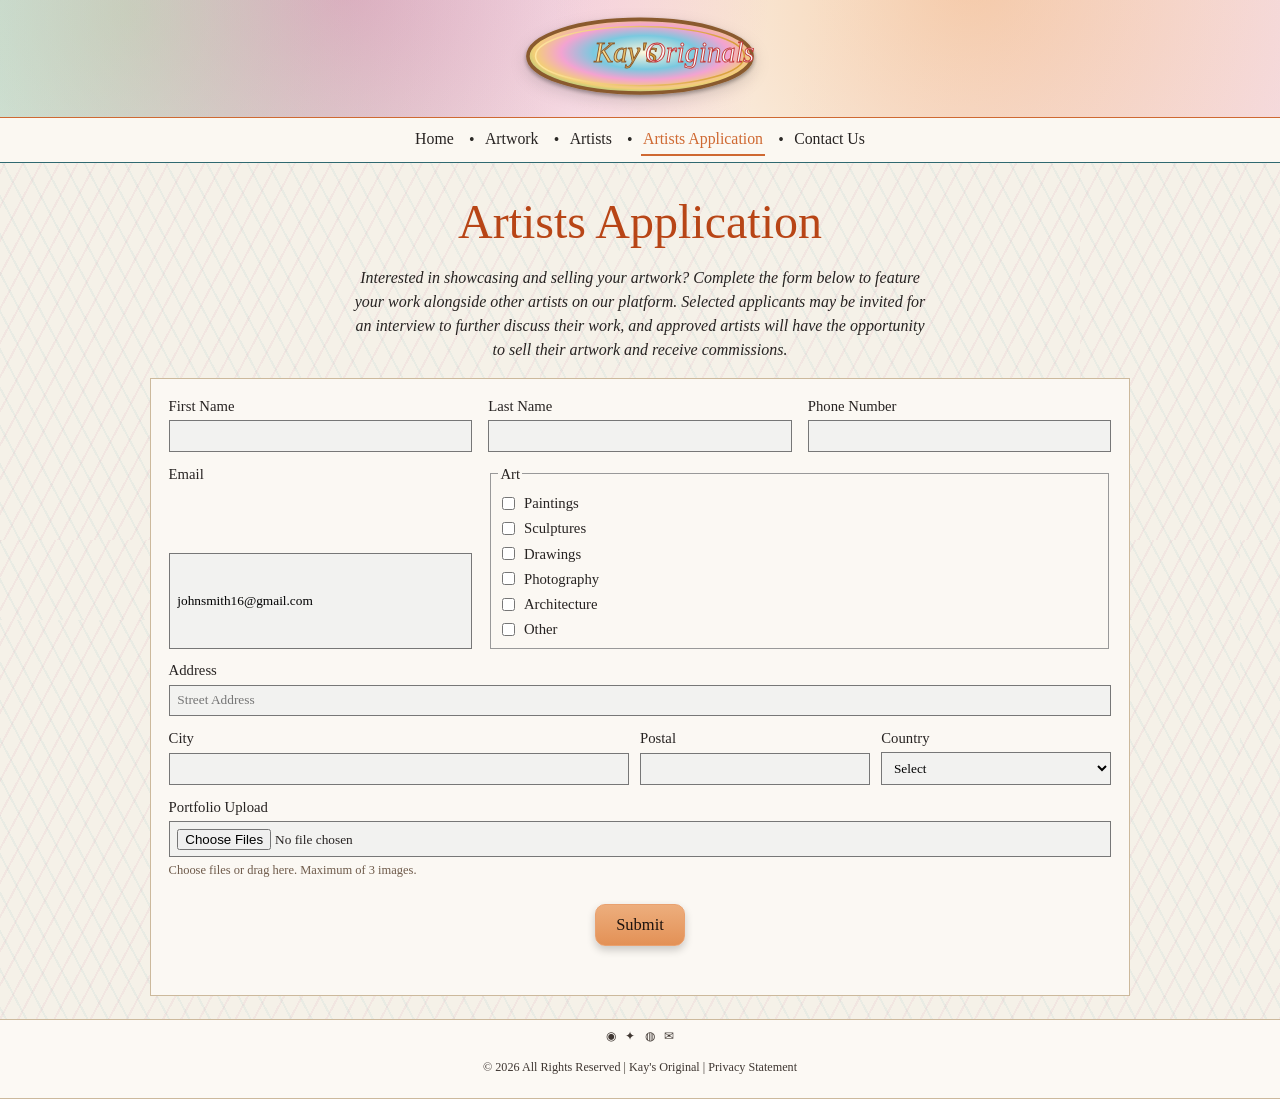
==== application.html @ 3a06a209 "Build modernized Kay's Originals multi-page gallery site" ====
<!doctype html>
<html lang="en">
<head>
  <meta charset="UTF-8" />
  <meta name="viewport" content="width=device-width, initial-scale=1.0" />
  <title>Kay's Originals | Artists Application</title>
  <meta name="description" content="Apply as an artist to Kay's Originals gallery." />
  <link rel="stylesheet" href="assets/css/styles.css" />
</head>
<body>
  <header class="site-header">
    <div class="ribbon-bg"></div>
    <a class="brand" href="index.html" aria-label="Kay's Originals home">
      <img src="assets/logo.svg" alt="Kay's Originals logo" />
    </a>
    <nav class="site-nav" aria-label="Main navigation">
      <ul>
        <li><a href="index.html" data-nav="home">Home</a></li>
        <li><a href="artwork.html" data-nav="artwork">Artwork</a></li>
        <li><a href="artists.html" data-nav="artists">Artists</a></li>
        <li><a href="application.html" data-nav="application">Artists Application</a></li>
        <li><a href="contact.html" data-nav="contact">Contact Us</a></li>
      </ul>
    </nav>
  </header>

  <main class="container">
    <section class="page-head">
      <h1>Artists Application</h1>
      <p>
        Interested in showcasing and selling your artwork? Complete the form below to feature your work alongside
        other artists on our platform. Selected applicants may be invited for an interview to further discuss their
        work, and approved artists will have the opportunity to sell their artwork and receive commissions.
      </p>
    </section>

    <form id="artistApplication" class="panel form-grid" novalidate>
      <label>
        First Name
        <input name="firstName" type="text" required />
      </label>
      <label>
        Last Name
        <input name="lastName" type="text" required />
      </label>
      <label>
        Phone Number
        <input name="phone" type="tel" required />
      </label>
      <label>
        Email
        <input name="email" type="email" value="johnsmith16@gmail.com" required />
      </label>

      <fieldset>
        <legend>Art</legend>
        <label><input type="checkbox" name="artType" value="Paintings" /> Paintings</label>
        <label><input type="checkbox" name="artType" value="Sculptures" /> Sculptures</label>
        <label><input type="checkbox" name="artType" value="Drawings" /> Drawings</label>
        <label><input type="checkbox" name="artType" value="Photography" /> Photography</label>
        <label><input type="checkbox" name="artType" value="Architecture" /> Architecture</label>
        <label><input type="checkbox" name="artType" value="Other" /> Other</label>
      </fieldset>

      <label class="wide">
        Address
        <input name="street" type="text" placeholder="Street Address" />
      </label>

      <div class="city-row wide">
        <label>
          City
          <input name="city" type="text" />
        </label>
        <label>
          Postal
          <input name="postal" type="text" />
        </label>
        <label>
          Country
          <select name="country">
            <option value="">Select</option>
            <option>United States</option>
            <option>Canada</option>
            <option>Mexico</option>
            <option>United Kingdom</option>
            <option>France</option>
            <option>Japan</option>
          </select>
        </label>
      </div>

      <label class="wide upload-field">
        Portfolio Upload
        <input name="portfolio" type="file" accept="image/*" multiple />
        <small>Choose files or drag here. Maximum of 3 images.</small>
      </label>

      <div class="wide center-row">
        <button class="button" type="submit">Submit</button>
      </div>
      <p id="formFeedback" class="wide form-feedback" role="status" aria-live="polite"></p>
    </form>
  </main>

  <footer class="site-footer">
    <div class="social" aria-label="Social links">
      <a href="#" aria-label="Instagram">◉</a>
      <a href="#" aria-label="X">✦</a>
      <a href="#" aria-label="Facebook">◍</a>
      <a href="#" aria-label="Email">✉</a>
    </div>
    <p>© <span id="year"></span> All Rights Reserved | Kay's Original | Privacy Statement</p>
  </footer>

  <script src="assets/js/data.js"></script>
  <script src="assets/js/main.js"></script>
</body>
</html>
---- assets/css/styles.css ----
:root {
  --bg: #f5f1e8;
  --paper: #fbf8f2;
  --ink: #272322;
  --accent: #cf6932;
  --accent-soft: #e9a16f;
  --teal: #2f6970;
  --border: #ccb99c;
  --card: #c49972;
  --shadow: 0 10px 24px rgba(31, 27, 22, 0.12);
}

* {
  box-sizing: border-box;
}

body {
  margin: 0;
  color: var(--ink);
  background:
    repeating-linear-gradient(118deg, rgba(198, 100, 140, 0.08) 0 2px, transparent 2px 16px),
    repeating-linear-gradient(62deg, rgba(89, 171, 176, 0.08) 0 2px, transparent 2px 18px),
    var(--bg);
  background-size: 540px 540px, 620px 620px, auto;
  font-family: Georgia, Cambria, "Times New Roman", Times, serif;
  line-height: 1.5;
}

a {
  color: inherit;
  text-decoration: none;
}

.site-header {
  position: relative;
  background: var(--paper);
  border-bottom: 1px solid var(--teal);
}

.ribbon-bg {
  height: 118px;
  border-bottom: 1px solid var(--accent);
  background:
    radial-gradient(circle at 10% 10%, rgba(155, 215, 126, 0.35), transparent 42%),
    radial-gradient(circle at 27% -12%, rgba(228, 63, 161, 0.43), transparent 45%),
    radial-gradient(circle at 76% -20%, rgba(238, 145, 64, 0.4), transparent 43%),
    linear-gradient(112deg, rgba(113, 189, 220, 0.25), rgba(251, 248, 242, 0) 45%),
    linear-gradient(282deg, rgba(230, 152, 209, 0.25), rgba(251, 248, 242, 0) 38%),
    var(--paper);
}

.brand {
  position: absolute;
  left: 50%;
  top: 56px;
  transform: translate(-50%, -50%);
  width: min(265px, 54vw);
}

.brand img {
  width: 100%;
  display: block;
  filter: drop-shadow(0 6px 8px rgba(0, 0, 0, 0.14));
}

.site-nav ul {
  margin: 0;
  padding: 0.35rem 0.75rem;
  list-style: none;
  display: flex;
  justify-content: center;
  gap: 0.3rem;
  flex-wrap: wrap;
  font-size: 0.99rem;
}

.site-nav li {
  display: inline-flex;
  align-items: center;
}

.site-nav li + li::before {
  content: "•";
  color: #2c2a27;
  margin: 0 0.55rem;
}

.site-nav a {
  padding: 0.22rem 0.1rem;
  border-bottom: 2px solid transparent;
  transition: color 0.2s ease, border-color 0.2s ease;
}

.site-nav a:hover,
.site-nav a.active {
  color: var(--accent);
  border-color: var(--accent);
}

.container {
  width: min(980px, 92vw);
  margin: 1.45rem auto;
}

.narrow {
  width: min(760px, 92vw);
}

.panel {
  background: color-mix(in srgb, var(--paper) 94%, white);
  border: 1px solid var(--border);
  border-radius: 2px;
  box-shadow: 0 6px 16px rgba(31, 27, 22, 0.08);
}

.home-layout {
  display: grid;
  grid-template-columns: 1.2fr 1fr;
  gap: 0;
  align-items: stretch;
  border: 1px solid var(--border);
  background: color-mix(in srgb, var(--paper) 96%, white);
}

.copy-panel {
  padding: 1.9rem 2rem;
  border: 0;
  border-right: 1px solid #aea39a;
  border-radius: 0;
  box-shadow: none;
}

.copy-panel h1,
.page-head h1 {
  margin: 0 0 0.5rem;
  color: #b84516;
  font-size: clamp(2.2rem, 4vw, 3rem);
  font-weight: 500;
}

.copy-panel p {
  max-width: 54ch;
  margin-block: 0.7rem;
  font-size: 1.03rem;
}

.featured-panel {
  padding: 1.9rem 1.4rem;
  display: grid;
  place-items: center;
  border: 0;
  border-radius: 0;
  box-shadow: none;
}

.feature-card {
  margin: 0;
  text-align: center;
}

.feature-card img {
  width: min(250px, 100%);
  aspect-ratio: 3 / 4;
  object-fit: cover;
  border: 4px solid #3b342f;
  box-shadow: var(--shadow);
}

.feature-card figcaption {
  margin-top: 1rem;
}

.feature-card h2 {
  margin: 0 0 0.65rem;
  color: #1d120c;
  font-weight: 500;
  font-size: 2rem;
}

.button,
.link-button {
  border: 1px solid var(--accent-soft);
  background: linear-gradient(180deg, #edae7d, #e39156);
  color: #1d130f;
  border-radius: 10px;
  padding: 0.62rem 1.25rem;
  font-family: inherit;
  font-size: 1.03rem;
  cursor: pointer;
  box-shadow: 0 4px 8px rgba(0, 0, 0, 0.2);
  transition: transform 0.15s ease, filter 0.15s ease;
}

.button:hover,
.link-button:hover {
  transform: translateY(-1px);
  filter: brightness(1.04);
}

.button.small {
  font-size: 0.95rem;
  padding: 0.45rem 0.9rem;
}

.page-head {
  text-align: center;
  margin-bottom: 1rem;
}

.page-head p {
  margin: 0 auto;
  font-style: italic;
  max-width: 72ch;
}

.toolbar {
  display: flex;
  align-items: center;
  justify-content: flex-start;
  gap: 0.7rem;
  margin-bottom: 1rem;
  max-width: 760px;
  margin-inline: auto;
}

.toolbar.split {
  justify-content: space-between;
  flex-wrap: wrap;
}

select,
input[type="text"],
input[type="tel"],
input[type="email"],
input[type="file"],
input[type="number"] {
  width: 100%;
  border: 1px solid #777;
  border-radius: 0;
  padding: 0.42rem 0.48rem;
  background: #f2f2f0;
  font-family: inherit;
}

select {
  width: auto;
  min-width: 126px;
}

.cards-grid {
  display: grid;
  grid-template-columns: repeat(3, minmax(130px, 1fr));
  gap: 1rem 1.55rem;
  max-width: 760px;
  margin: 0 auto;
}

.card {
  text-align: center;
}

.card-frame {
  width: min(128px, 100%);
  margin: 0 auto;
  background: var(--card);
  border: 1px solid #534439;
  border-radius: 4px;
  padding: 0.43rem;
}

.card-frame img {
  width: 100%;
  height: 165px;
  object-fit: cover;
  border: 1px solid #332922;
  display: block;
  background: #ddd;
}

.card h3 {
  margin: 0.45rem 0 0;
  font-size: 0.8rem;
  line-height: 1.35;
  font-weight: 700;
}

.center-row {
  margin-top: 0.85rem;
  text-align: center;
}

.link-button {
  background: transparent;
  border: none;
  box-shadow: none;
  border-bottom: 2px solid var(--accent);
  border-radius: 0;
  color: #a53d14;
  padding-inline: 0.2rem;
  position: relative;
}

.link-button::before,
.link-button::after {
  content: "";
  position: absolute;
  top: 50%;
  width: 56px;
  border-top: 1px solid var(--accent);
}

.link-button::before {
  right: calc(100% + 10px);
}

.link-button::after {
  left: calc(100% + 10px);
}

.form-grid {
  display: grid;
  grid-template-columns: repeat(3, minmax(150px, 1fr));
  gap: 0.68rem 1rem;
  padding: 1rem 1.1rem;
  box-shadow: none;
  border-radius: 0;
}

.form-grid label,
.form-grid fieldset {
  display: grid;
  gap: 0.2rem;
  font-size: 0.92rem;
}

.form-grid fieldset {
  grid-column: span 2;
  border: 1px solid #999;
  padding: 0.45rem;
}

.form-grid fieldset label {
  display: inline-flex;
  align-items: center;
  gap: 0.35rem;
  margin-right: 0.7rem;
}

.wide {
  grid-column: 1 / -1;
}

.city-row {
  display: grid;
  grid-template-columns: 2fr 1fr 1fr;
  gap: 0.7rem;
}

.upload-field small {
  color: #6f5b4b;
  font-size: 0.78rem;
}

.form-feedback {
  margin: 0;
  min-height: 1.4rem;
  text-align: center;
  color: #225f2a;
}

.contact-stack {
  text-align: center;
  padding: 1rem;
  box-shadow: none;
  border-radius: 0;
}

.contact-intro {
  display: grid;
  grid-template-columns: 56px 1fr;
  gap: 1rem;
  align-items: center;
  justify-items: center;
  max-width: 480px;
  margin: 0 auto 0.75rem;
}

.contact-thumb {
  width: 46px;
  height: 46px;
  border: 1px solid #6e665f;
  background:
    linear-gradient(135deg, #f1efe8, #dcd5cb),
    repeating-linear-gradient(0deg, transparent 0 8px, rgba(130, 130, 130, 0.14) 8px 9px);
}

.contact-stack h2 {
  margin-bottom: 0.15rem;
  color: #a5401c;
}

.contact-stack iframe {
  width: min(100%, 360px);
  height: 230px;
  border: 1px solid #9f8f7c;
  border-radius: 8px;
}

.site-footer {
  margin-top: 1rem;
  border-top: 1px solid var(--border);
  border-bottom: 1px solid var(--border);
  text-align: center;
  padding: 0.5rem 0.7rem 0.6rem;
  font-size: 0.76rem;
  color: #3f3732;
  background: color-mix(in srgb, var(--paper) 85%, white);
}

.social {
  margin-bottom: 0.18rem;
  display: flex;
  justify-content: center;
  gap: 0.6rem;
}

.social a {
  font-size: 0.73rem;
}

@media (max-width: 860px) {
  .home-layout {
    grid-template-columns: 1fr;
  }

  .copy-panel {
    border-right: 0;
    border-bottom: 1px solid #aea39a;
  }

  .cards-grid {
    grid-template-columns: repeat(2, minmax(130px, 1fr));
  }

  .form-grid {
    grid-template-columns: 1fr 1fr;
  }

  .city-row {
    grid-template-columns: 1fr;
  }
}

@media (max-width: 520px) {
  .ribbon-bg {
    height: 86px;
  }

  .brand {
    width: min(215px, 68vw);
    top: 43px;
  }

  .cards-grid,
  .form-grid {
    grid-template-columns: 1fr;
  }

  .form-grid fieldset {
    grid-column: span 1;
  }

  .site-nav li + li::before {
    margin: 0 0.3rem;
  }

  .link-button::before,
  .link-button::after {
    width: 38px;
  }
}
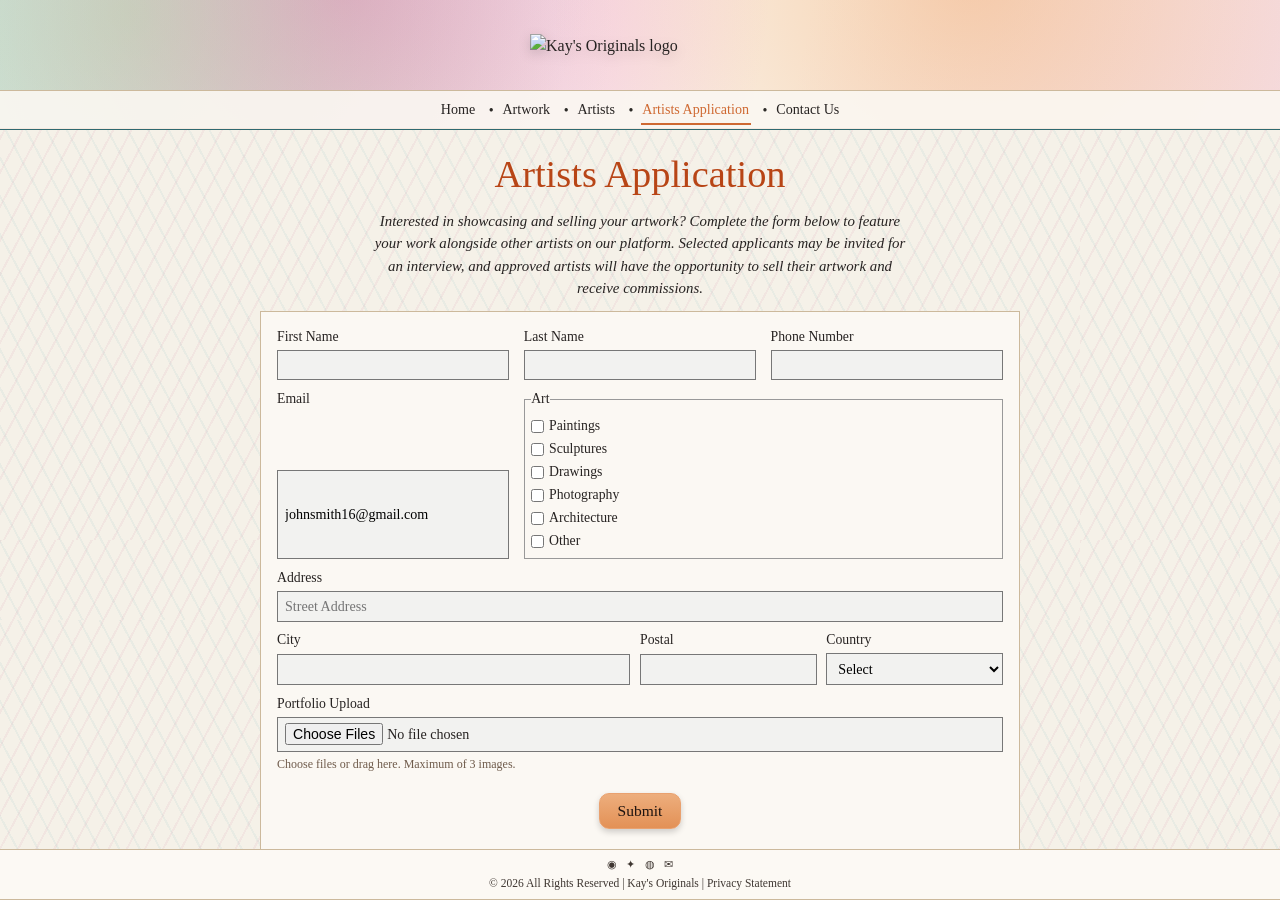
==== commit f3a39082: "Update the scale of the website" ====
--- a/application.html
+++ b/application.html
@@ -8,29 +8,30 @@
   <link rel="stylesheet" href="assets/css/styles.css" />
 </head>
 <body>
-  <header class="site-header">
-    <div class="ribbon-bg"></div>
-    <a class="brand" href="index.html" aria-label="Kay's Originals home">
-      <img src="assets/logo.svg" alt="Kay's Originals logo" />
-    </a>
-    <nav class="site-nav" aria-label="Main navigation">
-      <ul>
-        <li><a href="index.html" data-nav="home">Home</a></li>
-        <li><a href="artwork.html" data-nav="artwork">Artwork</a></li>
-        <li><a href="artists.html" data-nav="artists">Artists</a></li>
-        <li><a href="application.html" data-nav="application">Artists Application</a></li>
-        <li><a href="contact.html" data-nav="contact">Contact Us</a></li>
-      </ul>
-    </nav>
-  </header>
+<header class="site-header">
+  <div class="ribbon-bg"></div>
+  <a class="brand" href="index.html" aria-label="Kay's Originals home">
+    <img src="assets/logo.png" alt="Kay's Originals logo" />
+  </a>
+  <nav class="site-nav" aria-label="Main navigation">
+    <ul>
+      <li><a href="index.html" data-nav="home">Home</a></li>
+      <li><a href="artwork.html" data-nav="artwork">Artwork</a></li>
+      <li><a href="artists.html" data-nav="artists">Artists</a></li>
+      <li><a href="application.html" data-nav="application">Artists Application</a></li>
+      <li><a href="contact.html" data-nav="contact">Contact Us</a></li>
+    </ul>
+  </nav>
+</header>
 
-  <main class="container">
+<main>
+  <div class="container narrow">
     <section class="page-head">
       <h1>Artists Application</h1>
       <p>
         Interested in showcasing and selling your artwork? Complete the form below to feature your work alongside
-        other artists on our platform. Selected applicants may be invited for an interview to further discuss their
-        work, and approved artists will have the opportunity to sell their artwork and receive commissions.
+        other artists on our platform. Selected applicants may be invited for an interview, and approved artists
+        will have the opportunity to sell their artwork and receive commissions.
       </p>
     </section>
 
@@ -101,19 +102,20 @@
       </div>
       <p id="formFeedback" class="wide form-feedback" role="status" aria-live="polite"></p>
     </form>
-  </main>
+  </div>
+</main>
 
-  <footer class="site-footer">
-    <div class="social" aria-label="Social links">
-      <a href="#" aria-label="Instagram">◉</a>
-      <a href="#" aria-label="X">✦</a>
-      <a href="#" aria-label="Facebook">◍</a>
-      <a href="#" aria-label="Email">✉</a>
-    </div>
-    <p>© <span id="year"></span> All Rights Reserved | Kay's Original | Privacy Statement</p>
-  </footer>
+<footer class="site-footer">
+  <div class="social" aria-label="Social links">
+    <a href="#" aria-label="Instagram">◉</a>
+    <a href="#" aria-label="X">✦</a>
+    <a href="#" aria-label="Facebook">◍</a>
+    <a href="#" aria-label="Email">✉</a>
+  </div>
+  <p>© <span id="year"></span> All Rights Reserved | Kay's Originals | Privacy Statement</p>
+</footer>
 
-  <script src="assets/js/data.js"></script>
-  <script src="assets/js/main.js"></script>
+<script src="assets/js/data.js"></script>
+<script src="assets/js/main.js"></script>
 </body>
 </html>
--- a/assets/css/styles.css
+++ b/assets/css/styles.css
@@ -8,19 +8,29 @@
   --border: #ccb99c;
   --card: #c49972;
   --shadow: 0 10px 24px rgba(31, 27, 22, 0.12);
+  --header-height: 130px;
 }
 
 * {
   box-sizing: border-box;
+  margin: 0;
+  padding: 0;
+}
+
+html, body {
+  height: 100%;
+  overflow: hidden;
 }
 
 body {
-  margin: 0;
+  display: flex;
+  flex-direction: column;
+  height: 100dvh;
   color: var(--ink);
   background:
-    repeating-linear-gradient(118deg, rgba(198, 100, 140, 0.08) 0 2px, transparent 2px 16px),
-    repeating-linear-gradient(62deg, rgba(89, 171, 176, 0.08) 0 2px, transparent 2px 18px),
-    var(--bg);
+          repeating-linear-gradient(118deg, rgba(198,100,140,0.08) 0 2px, transparent 2px 16px),
+          repeating-linear-gradient(62deg, rgba(89,171,176,0.08) 0 2px, transparent 2px 18px),
+          var(--bg);
   background-size: 540px 540px, 620px 620px, auto;
   font-family: Georgia, Cambria, "Times New Roman", Times, serif;
   line-height: 1.5;
@@ -31,47 +41,62 @@
   text-decoration: none;
 }
 
+/* ── HEADER ── */
 .site-header {
+  flex-shrink: 0;
   position: relative;
   background: var(--paper);
   border-bottom: 1px solid var(--teal);
+  height: var(--header-height);
+  overflow: hidden;
+  display: flex;
+  flex-direction: column;
+  justify-content: flex-end;
 }
 
 .ribbon-bg {
-  height: 118px;
+  position: absolute;
+  inset: 0;
   border-bottom: 1px solid var(--accent);
   background:
-    radial-gradient(circle at 10% 10%, rgba(155, 215, 126, 0.35), transparent 42%),
-    radial-gradient(circle at 27% -12%, rgba(228, 63, 161, 0.43), transparent 45%),
-    radial-gradient(circle at 76% -20%, rgba(238, 145, 64, 0.4), transparent 43%),
-    linear-gradient(112deg, rgba(113, 189, 220, 0.25), rgba(251, 248, 242, 0) 45%),
-    linear-gradient(282deg, rgba(230, 152, 209, 0.25), rgba(251, 248, 242, 0) 38%),
-    var(--paper);
+          radial-gradient(circle at 10% 10%, rgba(155,215,126,0.35), transparent 42%),
+          radial-gradient(circle at 27% -12%, rgba(228,63,161,0.43), transparent 45%),
+          radial-gradient(circle at 76% -20%, rgba(238,145,64,0.4), transparent 43%),
+          linear-gradient(112deg, rgba(113,189,220,0.25), rgba(251,248,242,0) 45%),
+          linear-gradient(282deg, rgba(230,152,209,0.25), rgba(251,248,242,0) 38%),
+          var(--paper);
 }
 
 .brand {
   position: absolute;
   left: 50%;
-  top: 56px;
+  top: 46px;
   transform: translate(-50%, -50%);
-  width: min(265px, 54vw);
+  width: min(220px, 40vw);
+  z-index: 1;
 }
 
 .brand img {
   width: 100%;
   display: block;
-  filter: drop-shadow(0 6px 8px rgba(0, 0, 0, 0.14));
+  filter: drop-shadow(0 4px 6px rgba(0,0,0,0.14));
+}
+
+.site-nav {
+  position: relative;
+  z-index: 1;
+  background: color-mix(in srgb, var(--paper) 90%, transparent);
+  border-top: 1px solid var(--border);
 }
 
 .site-nav ul {
-  margin: 0;
-  padding: 0.35rem 0.75rem;
   list-style: none;
   display: flex;
   justify-content: center;
   gap: 0.3rem;
   flex-wrap: wrap;
-  font-size: 0.99rem;
+  font-size: 0.88rem;
+  padding: 0.28rem 0.75rem;
 }
 
 .site-nav li {
@@ -82,11 +107,11 @@
 .site-nav li + li::before {
   content: "•";
   color: #2c2a27;
-  margin: 0 0.55rem;
+  margin: 0 0.45rem;
 }
 
 .site-nav a {
-  padding: 0.22rem 0.1rem;
+  padding: 0.18rem 0.1rem;
   border-bottom: 2px solid transparent;
   transition: color 0.2s ease, border-color 0.2s ease;
 }
@@ -97,22 +122,32 @@
   border-color: var(--accent);
 }
 
+/* ── MAIN SCROLL AREA ── */
+main {
+  flex: 1;
+  overflow-y: auto;
+  padding: 1rem 1rem 0.5rem;
+}
+
 .container {
-  width: min(980px, 92vw);
-  margin: 1.45rem auto;
+  width: min(980px, 100%);
+  margin: 0 auto;
+  padding-bottom: 0.5rem;
 }
 
 .narrow {
-  width: min(760px, 92vw);
+  width: min(760px, 100%);
+  margin: 0 auto;
 }
 
 .panel {
   background: color-mix(in srgb, var(--paper) 94%, white);
   border: 1px solid var(--border);
   border-radius: 2px;
-  box-shadow: 0 6px 16px rgba(31, 27, 22, 0.08);
-}
-
+  box-shadow: 0 4px 12px rgba(31,27,22,0.07);
+}
+
+/* ── HOME ── */
 .home-layout {
   display: grid;
   grid-template-columns: 1.2fr 1fr;
@@ -120,75 +155,80 @@
   align-items: stretch;
   border: 1px solid var(--border);
   background: color-mix(in srgb, var(--paper) 96%, white);
+  max-height: calc(100dvh - var(--header-height) - 3rem);
+  overflow: hidden;
 }
 
 .copy-panel {
-  padding: 1.9rem 2rem;
+  padding: 1.4rem 1.8rem;
   border: 0;
   border-right: 1px solid #aea39a;
   border-radius: 0;
   box-shadow: none;
+  overflow-y: auto;
 }
 
 .copy-panel h1,
 .page-head h1 {
-  margin: 0 0 0.5rem;
+  margin: 0 0 0.4rem;
   color: #b84516;
-  font-size: clamp(2.2rem, 4vw, 3rem);
+  font-size: clamp(1.6rem, 3vw, 2.4rem);
   font-weight: 500;
 }
 
 .copy-panel p {
   max-width: 54ch;
-  margin-block: 0.7rem;
-  font-size: 1.03rem;
+  margin-block: 0.55rem;
+  font-size: 0.97rem;
 }
 
 .featured-panel {
-  padding: 1.9rem 1.4rem;
+  padding: 1.2rem 1rem;
   display: grid;
   place-items: center;
   border: 0;
   border-radius: 0;
   box-shadow: none;
+  overflow: hidden;
 }
 
 .feature-card {
-  margin: 0;
   text-align: center;
 }
 
 .feature-card img {
-  width: min(250px, 100%);
+  width: min(180px, 100%);
   aspect-ratio: 3 / 4;
   object-fit: cover;
-  border: 4px solid #3b342f;
+  border: 3px solid #3b342f;
   box-shadow: var(--shadow);
 }
 
 .feature-card figcaption {
-  margin-top: 1rem;
+  margin-top: 0.75rem;
 }
 
 .feature-card h2 {
-  margin: 0 0 0.65rem;
+  margin: 0 0 0.5rem;
   color: #1d120c;
   font-weight: 500;
-  font-size: 2rem;
-}
-
+  font-size: 1.5rem;
+}
+
+/* ── BUTTONS ── */
 .button,
 .link-button {
   border: 1px solid var(--accent-soft);
   background: linear-gradient(180deg, #edae7d, #e39156);
   color: #1d130f;
   border-radius: 10px;
-  padding: 0.62rem 1.25rem;
+  padding: 0.5rem 1.1rem;
   font-family: inherit;
-  font-size: 1.03rem;
+  font-size: 0.97rem;
   cursor: pointer;
-  box-shadow: 0 4px 8px rgba(0, 0, 0, 0.2);
+  box-shadow: 0 3px 6px rgba(0,0,0,0.18);
   transition: transform 0.15s ease, filter 0.15s ease;
+  display: inline-block;
 }
 
 .button:hover,
@@ -198,29 +238,33 @@
 }
 
 .button.small {
-  font-size: 0.95rem;
-  padding: 0.45rem 0.9rem;
-}
-
+  font-size: 0.88rem;
+  padding: 0.38rem 0.8rem;
+}
+
+/* ── PAGE HEAD ── */
 .page-head {
   text-align: center;
-  margin-bottom: 1rem;
+  margin-bottom: 0.75rem;
 }
 
 .page-head p {
-  margin: 0 auto;
+  margin: 0.2rem auto 0;
   font-style: italic;
   max-width: 72ch;
-}
-
+  font-size: 0.93rem;
+}
+
+/* ── TOOLBAR ── */
 .toolbar {
   display: flex;
   align-items: center;
   justify-content: flex-start;
   gap: 0.7rem;
-  margin-bottom: 1rem;
+  margin-bottom: 0.75rem;
   max-width: 760px;
   margin-inline: auto;
+  font-size: 0.9rem;
 }
 
 .toolbar.split {
@@ -228,6 +272,7 @@
   flex-wrap: wrap;
 }
 
+/* ── FORM ELEMENTS ── */
 select,
 input[type="text"],
 input[type="tel"],
@@ -237,20 +282,22 @@
   width: 100%;
   border: 1px solid #777;
   border-radius: 0;
-  padding: 0.42rem 0.48rem;
+  padding: 0.36rem 0.44rem;
   background: #f2f2f0;
   font-family: inherit;
+  font-size: 0.88rem;
 }
 
 select {
   width: auto;
-  min-width: 126px;
-}
-
+  min-width: 120px;
+}
+
+/* ── CARDS GRID ── */
 .cards-grid {
   display: grid;
-  grid-template-columns: repeat(3, minmax(130px, 1fr));
-  gap: 1rem 1.55rem;
+  grid-template-columns: repeat(3, minmax(120px, 1fr));
+  gap: 0.75rem 1.2rem;
   max-width: 760px;
   margin: 0 auto;
 }
@@ -260,17 +307,17 @@
 }
 
 .card-frame {
-  width: min(128px, 100%);
+  width: min(114px, 100%);
   margin: 0 auto;
   background: var(--card);
   border: 1px solid #534439;
   border-radius: 4px;
-  padding: 0.43rem;
+  padding: 0.38rem;
 }
 
 .card-frame img {
   width: 100%;
-  height: 165px;
+  height: 140px;
   object-fit: cover;
   border: 1px solid #332922;
   display: block;
@@ -278,14 +325,14 @@
 }
 
 .card h3 {
-  margin: 0.45rem 0 0;
-  font-size: 0.8rem;
-  line-height: 1.35;
+  margin: 0.35rem 0 0;
+  font-size: 0.75rem;
+  line-height: 1.3;
   font-weight: 700;
 }
 
 .center-row {
-  margin-top: 0.85rem;
+  margin-top: 0.7rem;
   text-align: center;
 }
 
@@ -305,23 +352,19 @@
   content: "";
   position: absolute;
   top: 50%;
-  width: 56px;
+  width: 48px;
   border-top: 1px solid var(--accent);
 }
 
-.link-button::before {
-  right: calc(100% + 10px);
-}
-
-.link-button::after {
-  left: calc(100% + 10px);
-}
-
+.link-button::before { right: calc(100% + 10px); }
+.link-button::after  { left:  calc(100% + 10px); }
+
+/* ── FORM GRID ── */
 .form-grid {
   display: grid;
-  grid-template-columns: repeat(3, minmax(150px, 1fr));
-  gap: 0.68rem 1rem;
-  padding: 1rem 1.1rem;
+  grid-template-columns: repeat(3, minmax(140px, 1fr));
+  gap: 0.55rem 0.9rem;
+  padding: 0.9rem 1rem;
   box-shadow: none;
   border-radius: 0;
 }
@@ -329,108 +372,113 @@
 .form-grid label,
 .form-grid fieldset {
   display: grid;
-  gap: 0.2rem;
-  font-size: 0.92rem;
+  gap: 0.15rem;
+  font-size: 0.86rem;
 }
 
 .form-grid fieldset {
   grid-column: span 2;
   border: 1px solid #999;
-  padding: 0.45rem;
+  padding: 0.4rem;
 }
 
 .form-grid fieldset label {
   display: inline-flex;
   align-items: center;
-  gap: 0.35rem;
-  margin-right: 0.7rem;
-}
-
-.wide {
-  grid-column: 1 / -1;
-}
+  gap: 0.3rem;
+  margin-right: 0.5rem;
+}
+
+.wide { grid-column: 1 / -1; }
 
 .city-row {
   display: grid;
   grid-template-columns: 2fr 1fr 1fr;
-  gap: 0.7rem;
+  gap: 0.6rem;
 }
 
 .upload-field small {
   color: #6f5b4b;
-  font-size: 0.78rem;
+  font-size: 0.75rem;
 }
 
 .form-feedback {
-  margin: 0;
-  min-height: 1.4rem;
+  min-height: 1.2rem;
   text-align: center;
   color: #225f2a;
-}
-
+  font-size: 0.88rem;
+}
+
+/* ── CONTACT ── */
 .contact-stack {
   text-align: center;
-  padding: 1rem;
+  padding: 0.9rem;
   box-shadow: none;
   border-radius: 0;
 }
 
 .contact-intro {
   display: grid;
-  grid-template-columns: 56px 1fr;
-  gap: 1rem;
+  grid-template-columns: 52px 1fr;
+  gap: 0.9rem;
   align-items: center;
   justify-items: center;
   max-width: 480px;
-  margin: 0 auto 0.75rem;
+  margin: 0 auto 0.65rem;
 }
 
 .contact-thumb {
-  width: 46px;
-  height: 46px;
+  width: 42px;
+  height: 42px;
   border: 1px solid #6e665f;
   background:
-    linear-gradient(135deg, #f1efe8, #dcd5cb),
-    repeating-linear-gradient(0deg, transparent 0 8px, rgba(130, 130, 130, 0.14) 8px 9px);
+          linear-gradient(135deg, #f1efe8, #dcd5cb),
+          repeating-linear-gradient(0deg, transparent 0 8px, rgba(130,130,130,0.14) 8px 9px);
 }
 
 .contact-stack h2 {
-  margin-bottom: 0.15rem;
+  margin-bottom: 0.1rem;
   color: #a5401c;
-}
+  font-size: 1.1rem;
+}
+
+.contact-stack p { font-size: 0.9rem; }
 
 .contact-stack iframe {
-  width: min(100%, 360px);
-  height: 230px;
+  width: min(100%, 340px);
+  height: 200px;
   border: 1px solid #9f8f7c;
   border-radius: 8px;
 }
 
+/* ── FOOTER ── */
 .site-footer {
-  margin-top: 1rem;
+  flex-shrink: 0;
   border-top: 1px solid var(--border);
   border-bottom: 1px solid var(--border);
   text-align: center;
-  padding: 0.5rem 0.7rem 0.6rem;
-  font-size: 0.76rem;
+  padding: 0.38rem 0.7rem 0.42rem;
+  font-size: 0.72rem;
   color: #3f3732;
   background: color-mix(in srgb, var(--paper) 85%, white);
 }
 
 .social {
-  margin-bottom: 0.18rem;
+  margin-bottom: 0.14rem;
   display: flex;
   justify-content: center;
   gap: 0.6rem;
 }
 
-.social a {
-  font-size: 0.73rem;
-}
-
+.social a { font-size: 0.7rem; }
+
+/* ── RESPONSIVE ── */
 @media (max-width: 860px) {
+  :root { --header-height: 110px; }
+
   .home-layout {
     grid-template-columns: 1fr;
+    max-height: none;
   }
 
   .copy-panel {
@@ -439,7 +487,7 @@
   }
 
   .cards-grid {
-    grid-template-columns: repeat(2, minmax(130px, 1fr));
+    grid-template-columns: repeat(2, minmax(120px, 1fr));
   }
 
   .form-grid {
@@ -452,13 +500,11 @@
 }
 
 @media (max-width: 520px) {
-  .ribbon-bg {
-    height: 86px;
-  }
+  :root { --header-height: 96px; }
 
   .brand {
-    width: min(215px, 68vw);
-    top: 43px;
+    width: min(180px, 60vw);
+    top: 38px;
   }
 
   .cards-grid,
@@ -471,11 +517,11 @@
   }
 
   .site-nav li + li::before {
-    margin: 0 0.3rem;
+    margin: 0 0.25rem;
   }
 
   .link-button::before,
   .link-button::after {
-    width: 38px;
+    width: 30px;
   }
 }
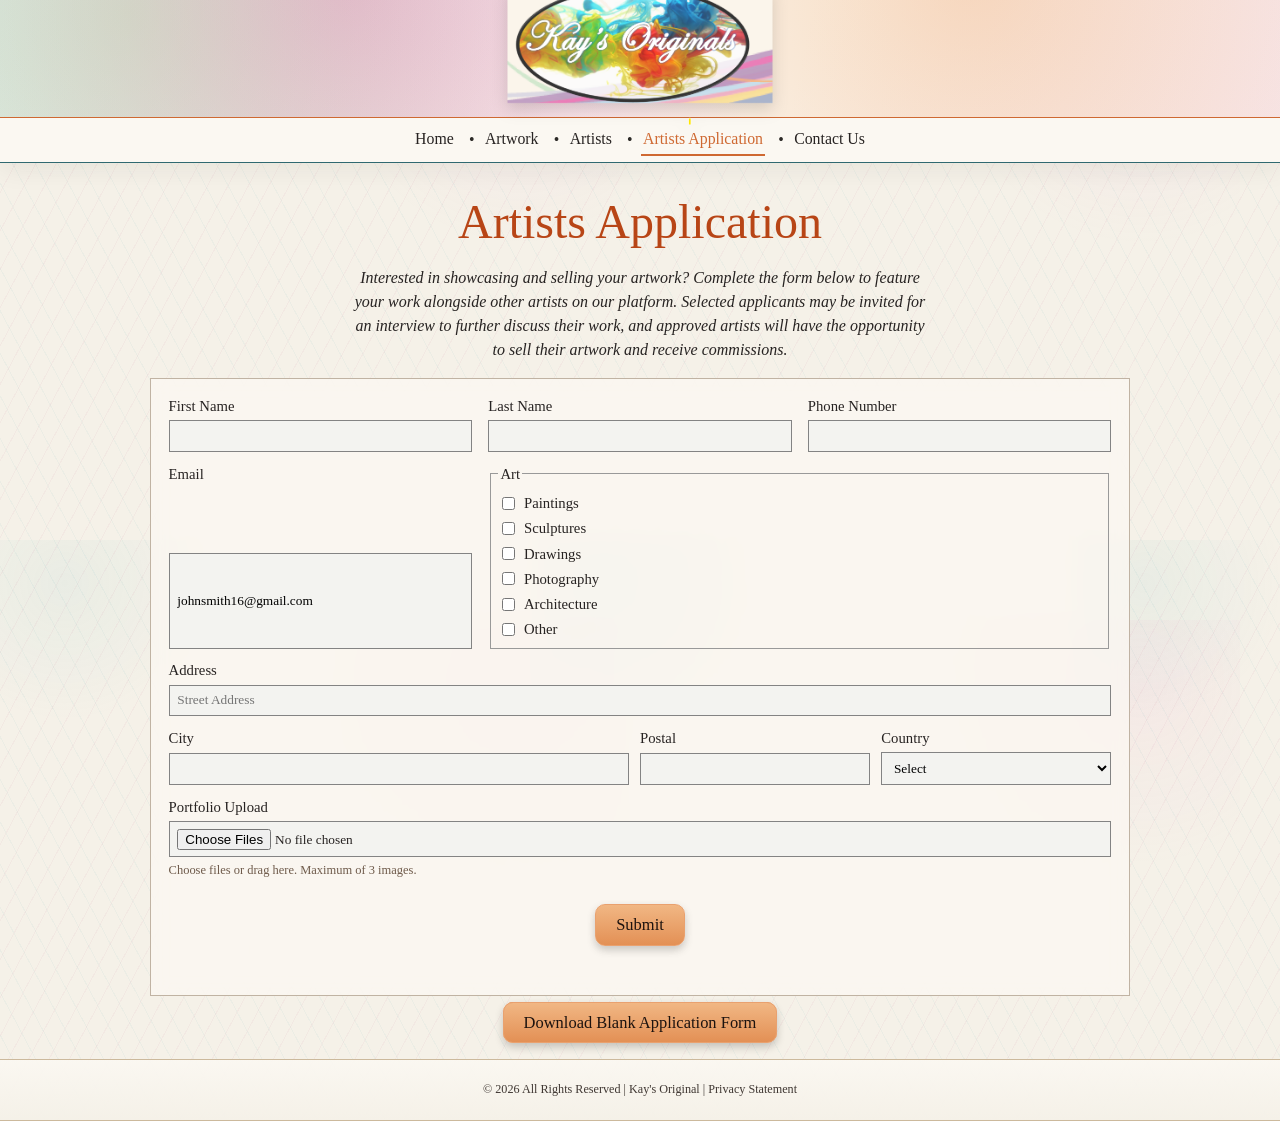
==== commit d5160c15: "Update gallery assets and contact location" ====
--- a/application.html
+++ b/application.html
@@ -7,34 +7,33 @@
   <meta name="description" content="Apply as an artist to Kay's Originals gallery." />
   <link rel="stylesheet" href="assets/css/styles.css" />
 </head>
-<body>
-<header class="site-header">
-  <div class="ribbon-bg"></div>
-  <a class="brand" href="index.html" aria-label="Kay's Originals home">
-    <img src="assets/logo.png" alt="Kay's Originals logo" />
-  </a>
-  <nav class="site-nav" aria-label="Main navigation">
-    <ul>
-      <li><a href="index.html" data-nav="home">Home</a></li>
-      <li><a href="artwork.html" data-nav="artwork">Artwork</a></li>
-      <li><a href="artists.html" data-nav="artists">Artists</a></li>
-      <li><a href="application.html" data-nav="application">Artists Application</a></li>
-      <li><a href="contact.html" data-nav="contact">Contact Us</a></li>
-    </ul>
-  </nav>
-</header>
+<body>    
+  <header class="site-header">
+    <div class="ribbon-bg"></div>
+    <a class="brand" href="index.html" aria-label="Kay's Originals home">
+      <img src="assets/logo.png" alt="Kay's Originals logo" />
+    </a>
+    <nav class="site-nav" aria-label="Main navigation">
+      <ul>
+        <li><a href="index.html" data-nav="home">Home</a></li>
+        <li><a href="artwork.html" data-nav="artwork">Artwork</a></li>
+        <li><a href="artists.html" data-nav="artists">Artists</a></li>
+        <li><a href="application.html" data-nav="application">Artists Application</a></li>
+        <li><a href="contact.html" data-nav="contact">Contact Us</a></li>
+      </ul>
+    </nav>
+  </header>
 
-<main>
-  <div class="container narrow">
+  <main class="container">
     <section class="page-head">
       <h1>Artists Application</h1>
       <p>
         Interested in showcasing and selling your artwork? Complete the form below to feature your work alongside
-        other artists on our platform. Selected applicants may be invited for an interview, and approved artists
-        will have the opportunity to sell their artwork and receive commissions.
+        other artists on our platform. Selected applicants may be invited for an interview to further discuss their
+        work, and approved artists will have the opportunity to sell their artwork and receive commissions.
       </p>
     </section>
-
+     
     <form id="artistApplication" class="panel form-grid" novalidate>
       <label>
         First Name
@@ -102,20 +101,17 @@
       </div>
       <p id="formFeedback" class="wide form-feedback" role="status" aria-live="polite"></p>
     </form>
-  </div>
-</main>
 
-<footer class="site-footer">
-  <div class="social" aria-label="Social links">
-    <a href="#" aria-label="Instagram">◉</a>
-    <a href="#" aria-label="X">✦</a>
-    <a href="#" aria-label="Facebook">◍</a>
-    <a href="#" aria-label="Email">✉</a>
-  </div>
-  <p>© <span id="year"></span> All Rights Reserved | Kay's Originals | Privacy Statement</p>
-</footer>
+    <div class="center-row download-row">
+      <a class="button" href="assets/forms/artist-application-form.html" download>Download Blank Application Form</a>
+    </div>
+  </main>
 
-<script src="assets/js/data.js"></script>
-<script src="assets/js/main.js"></script>
+  <footer class="site-footer">
+    <p>© <span id="year"></span> All Rights Reserved | Kay's Original | Privacy Statement</p>
+  </footer>
+
+  <script src="assets/js/data.js"></script>
+  <script src="assets/js/main.js"></script>
 </body>
 </html>
--- a/assets/css/styles.css
+++ b/assets/css/styles.css
@@ -7,31 +7,24 @@
   --teal: #2f6970;
   --border: #ccb99c;
   --card: #c49972;
-  --shadow: 0 10px 24px rgba(31, 27, 22, 0.12);
-  --header-height: 130px;
+  --shadow: 0 14px 30px rgba(31, 27, 22, 0.14);
+  --glass: rgba(251, 248, 242, 0.76);
 }
 
 * {
   box-sizing: border-box;
+}
+
+body {
   margin: 0;
-  padding: 0;
-}
-
-html, body {
-  height: 100%;
-  overflow: hidden;
-}
-
-body {
-  display: flex;
-  flex-direction: column;
-  height: 100dvh;
   color: var(--ink);
   background:
-          repeating-linear-gradient(118deg, rgba(198,100,140,0.08) 0 2px, transparent 2px 16px),
-          repeating-linear-gradient(62deg, rgba(89,171,176,0.08) 0 2px, transparent 2px 18px),
-          var(--bg);
-  background-size: 540px 540px, 620px 620px, auto;
+    radial-gradient(circle at 12% 8%, rgba(88, 178, 181, 0.08), transparent 20%),
+    radial-gradient(circle at 84% 10%, rgba(235, 145, 202, 0.09), transparent 24%),
+    repeating-linear-gradient(118deg, rgba(198, 100, 140, 0.06) 0 1px, transparent 1px 18px),
+    repeating-linear-gradient(62deg, rgba(89, 171, 176, 0.06) 0 1px, transparent 1px 20px),
+    var(--bg);
+  background-size: 540px 540px, 620px 620px, auto, auto, auto;
   font-family: Georgia, Cambria, "Times New Roman", Times, serif;
   line-height: 1.5;
 }
@@ -41,62 +34,50 @@
   text-decoration: none;
 }
 
-/* ── HEADER ── */
 .site-header {
-  flex-shrink: 0;
   position: relative;
   background: var(--paper);
   border-bottom: 1px solid var(--teal);
-  height: var(--header-height);
-  overflow: hidden;
-  display: flex;
-  flex-direction: column;
-  justify-content: flex-end;
+  box-shadow: 0 8px 24px rgba(38, 34, 30, 0.06);
 }
 
 .ribbon-bg {
-  position: absolute;
-  inset: 0;
+  height: 118px;
   border-bottom: 1px solid var(--accent);
   background:
-          radial-gradient(circle at 10% 10%, rgba(155,215,126,0.35), transparent 42%),
-          radial-gradient(circle at 27% -12%, rgba(228,63,161,0.43), transparent 45%),
-          radial-gradient(circle at 76% -20%, rgba(238,145,64,0.4), transparent 43%),
-          linear-gradient(112deg, rgba(113,189,220,0.25), rgba(251,248,242,0) 45%),
-          linear-gradient(282deg, rgba(230,152,209,0.25), rgba(251,248,242,0) 38%),
-          var(--paper);
+    radial-gradient(circle at 10% 10%, rgba(155, 215, 126, 0.28), transparent 42%),
+    radial-gradient(circle at 27% -12%, rgba(228, 63, 161, 0.34), transparent 45%),
+    radial-gradient(circle at 76% -20%, rgba(238, 145, 64, 0.29), transparent 43%),
+    linear-gradient(112deg, rgba(113, 189, 220, 0.17), rgba(251, 248, 242, 0) 45%),
+    linear-gradient(282deg, rgba(230, 152, 209, 0.17), rgba(251, 248, 242, 0) 38%),
+    var(--paper);
 }
 
 .brand {
   position: absolute;
   left: 50%;
-  top: 46px;
+  top: 56px;
   transform: translate(-50%, -50%);
-  width: min(220px, 40vw);
-  z-index: 1;
+  width: min(265px, 54vw);
 }
 
 .brand img {
   width: 100%;
+  height: auto;
+  object-fit: contain;
   display: block;
-  filter: drop-shadow(0 4px 6px rgba(0,0,0,0.14));
-}
-
-.site-nav {
-  position: relative;
-  z-index: 1;
-  background: color-mix(in srgb, var(--paper) 90%, transparent);
-  border-top: 1px solid var(--border);
+  filter: drop-shadow(0 6px 8px rgba(0, 0, 0, 0.14));
 }
 
 .site-nav ul {
+  margin: 0;
+  padding: 0.35rem 0.75rem;
   list-style: none;
   display: flex;
   justify-content: center;
   gap: 0.3rem;
   flex-wrap: wrap;
-  font-size: 0.88rem;
-  padding: 0.28rem 0.75rem;
+  font-size: 0.99rem;
 }
 
 .site-nav li {
@@ -107,11 +88,11 @@
 .site-nav li + li::before {
   content: "•";
   color: #2c2a27;
-  margin: 0 0.45rem;
+  margin: 0 0.55rem;
 }
 
 .site-nav a {
-  padding: 0.18rem 0.1rem;
+  padding: 0.22rem 0.1rem;
   border-bottom: 2px solid transparent;
   transition: color 0.2s ease, border-color 0.2s ease;
 }
@@ -122,113 +103,104 @@
   border-color: var(--accent);
 }
 
-/* ── MAIN SCROLL AREA ── */
-main {
-  flex: 1;
-  overflow-y: auto;
-  padding: 1rem 1rem 0.5rem;
-}
-
 .container {
-  width: min(980px, 100%);
-  margin: 0 auto;
-  padding-bottom: 0.5rem;
+  width: min(980px, 92vw);
+  margin: 1.45rem auto;
 }
 
 .narrow {
-  width: min(760px, 100%);
-  margin: 0 auto;
+  width: min(760px, 92vw);
 }
 
 .panel {
-  background: color-mix(in srgb, var(--paper) 94%, white);
-  border: 1px solid var(--border);
+  background: var(--glass);
+  border: 1px solid rgba(161, 144, 122, 0.65);
   border-radius: 2px;
-  box-shadow: 0 4px 12px rgba(31,27,22,0.07);
-}
-
-/* ── HOME ── */
+  box-shadow: 0 10px 26px rgba(31, 27, 22, 0.09);
+  backdrop-filter: blur(8px);
+}
+
 .home-layout {
   display: grid;
   grid-template-columns: 1.2fr 1fr;
   gap: 0;
   align-items: stretch;
   border: 1px solid var(--border);
-  background: color-mix(in srgb, var(--paper) 96%, white);
-  max-height: calc(100dvh - var(--header-height) - 3rem);
-  overflow: hidden;
+  background: linear-gradient(180deg, rgba(251, 248, 242, 0.84), rgba(251, 248, 242, 0.72));
 }
 
 .copy-panel {
-  padding: 1.4rem 1.8rem;
+  padding: 1.9rem 2rem;
   border: 0;
-  border-right: 1px solid #aea39a;
+  border-right: 1px solid rgba(174, 163, 154, 0.92);
   border-radius: 0;
   box-shadow: none;
-  overflow-y: auto;
 }
 
 .copy-panel h1,
 .page-head h1 {
-  margin: 0 0 0.4rem;
+  margin: 0 0 0.5rem;
   color: #b84516;
-  font-size: clamp(1.6rem, 3vw, 2.4rem);
+  font-size: clamp(2.2rem, 4vw, 3rem);
   font-weight: 500;
 }
 
 .copy-panel p {
   max-width: 54ch;
-  margin-block: 0.55rem;
-  font-size: 0.97rem;
+  margin-block: 0.7rem;
+  font-size: 1.03rem;
+}
+
+.copy-panel em {
+  color: #8c4b2b;
 }
 
 .featured-panel {
-  padding: 1.2rem 1rem;
+  padding: 1.9rem 1.4rem;
   display: grid;
   place-items: center;
   border: 0;
   border-radius: 0;
   box-shadow: none;
-  overflow: hidden;
 }
 
 .feature-card {
+  margin: 0;
   text-align: center;
 }
 
 .feature-card img {
-  width: min(180px, 100%);
+  width: min(250px, 100%);
   aspect-ratio: 3 / 4;
   object-fit: cover;
   border: 3px solid #3b342f;
-  box-shadow: var(--shadow);
+  box-shadow: 0 18px 28px rgba(31, 27, 22, 0.16);
 }
 
 .feature-card figcaption {
-  margin-top: 0.75rem;
+  margin-top: 1rem;
 }
 
 .feature-card h2 {
-  margin: 0 0 0.5rem;
+  margin: 0 0 0.65rem;
   color: #1d120c;
   font-weight: 500;
-  font-size: 1.5rem;
-}
-
-/* ── BUTTONS ── */
+  font-size: 2rem;
+  letter-spacing: 0.02em;
+}
+
 .button,
 .link-button {
   border: 1px solid var(--accent-soft);
-  background: linear-gradient(180deg, #edae7d, #e39156);
+  background: linear-gradient(180deg, #f1b784, #e39055);
   color: #1d130f;
   border-radius: 10px;
-  padding: 0.5rem 1.1rem;
+  padding: 0.62rem 1.25rem;
   font-family: inherit;
-  font-size: 0.97rem;
+  font-size: 1.03rem;
   cursor: pointer;
-  box-shadow: 0 3px 6px rgba(0,0,0,0.18);
+  box-shadow: 0 4px 8px rgba(0, 0, 0, 0.2);
   transition: transform 0.15s ease, filter 0.15s ease;
-  display: inline-block;
 }
 
 .button:hover,
@@ -238,33 +210,29 @@
 }
 
 .button.small {
-  font-size: 0.88rem;
-  padding: 0.38rem 0.8rem;
-}
-
-/* ── PAGE HEAD ── */
+  font-size: 0.95rem;
+  padding: 0.45rem 0.9rem;
+}
+
 .page-head {
   text-align: center;
-  margin-bottom: 0.75rem;
+  margin-bottom: 1rem;
 }
 
 .page-head p {
-  margin: 0.2rem auto 0;
+  margin: 0 auto;
   font-style: italic;
   max-width: 72ch;
-  font-size: 0.93rem;
-}
-
-/* ── TOOLBAR ── */
+}
+
 .toolbar {
   display: flex;
   align-items: center;
   justify-content: flex-start;
   gap: 0.7rem;
-  margin-bottom: 0.75rem;
+  margin-bottom: 1rem;
   max-width: 760px;
   margin-inline: auto;
-  font-size: 0.9rem;
 }
 
 .toolbar.split {
@@ -272,7 +240,6 @@
   flex-wrap: wrap;
 }
 
-/* ── FORM ELEMENTS ── */
 select,
 input[type="text"],
 input[type="tel"],
@@ -280,24 +247,22 @@
 input[type="file"],
 input[type="number"] {
   width: 100%;
-  border: 1px solid #777;
-  border-radius: 0;
-  padding: 0.36rem 0.44rem;
-  background: #f2f2f0;
+  border: 1px solid rgba(119, 119, 119, 0.9);
+  border-radius: 0;
+  padding: 0.42rem 0.48rem;
+  background: rgba(242, 242, 240, 0.88);
   font-family: inherit;
-  font-size: 0.88rem;
 }
 
 select {
   width: auto;
-  min-width: 120px;
-}
-
-/* ── CARDS GRID ── */
+  min-width: 126px;
+}
+
 .cards-grid {
   display: grid;
-  grid-template-columns: repeat(3, minmax(120px, 1fr));
-  gap: 0.75rem 1.2rem;
+  grid-template-columns: repeat(3, minmax(130px, 1fr));
+  gap: 1rem 1.45rem;
   max-width: 760px;
   margin: 0 auto;
 }
@@ -307,17 +272,18 @@
 }
 
 .card-frame {
-  width: min(114px, 100%);
+  width: min(128px, 100%);
   margin: 0 auto;
-  background: var(--card);
-  border: 1px solid #534439;
+  background: linear-gradient(180deg, rgba(196, 153, 114, 0.96), rgba(193, 145, 105, 0.92));
+  border: 1px solid rgba(83, 68, 57, 0.92);
   border-radius: 4px;
-  padding: 0.38rem;
+  padding: 0.43rem;
+  box-shadow: 0 8px 16px rgba(28, 21, 16, 0.1);
 }
 
 .card-frame img {
   width: 100%;
-  height: 140px;
+  height: 165px;
   object-fit: cover;
   border: 1px solid #332922;
   display: block;
@@ -325,14 +291,14 @@
 }
 
 .card h3 {
-  margin: 0.35rem 0 0;
-  font-size: 0.75rem;
-  line-height: 1.3;
+  margin: 0.45rem 0 0;
+  font-size: 0.8rem;
+  line-height: 1.35;
   font-weight: 700;
 }
 
 .center-row {
-  margin-top: 0.7rem;
+  margin-top: 0.85rem;
   text-align: center;
 }
 
@@ -352,19 +318,23 @@
   content: "";
   position: absolute;
   top: 50%;
-  width: 48px;
+  width: 56px;
   border-top: 1px solid var(--accent);
 }
 
-.link-button::before { right: calc(100% + 10px); }
-.link-button::after  { left:  calc(100% + 10px); }
-
-/* ── FORM GRID ── */
+.link-button::before {
+  right: calc(100% + 10px);
+}
+
+.link-button::after {
+  left: calc(100% + 10px);
+}
+
 .form-grid {
   display: grid;
-  grid-template-columns: repeat(3, minmax(140px, 1fr));
-  gap: 0.55rem 0.9rem;
-  padding: 0.9rem 1rem;
+  grid-template-columns: repeat(3, minmax(150px, 1fr));
+  gap: 0.68rem 1rem;
+  padding: 1rem 1.1rem;
   box-shadow: none;
   border-radius: 0;
 }
@@ -372,113 +342,95 @@
 .form-grid label,
 .form-grid fieldset {
   display: grid;
-  gap: 0.15rem;
-  font-size: 0.86rem;
+  gap: 0.2rem;
+  font-size: 0.92rem;
 }
 
 .form-grid fieldset {
   grid-column: span 2;
   border: 1px solid #999;
-  padding: 0.4rem;
+  padding: 0.45rem;
 }
 
 .form-grid fieldset label {
   display: inline-flex;
   align-items: center;
-  gap: 0.3rem;
-  margin-right: 0.5rem;
-}
-
-.wide { grid-column: 1 / -1; }
+  gap: 0.35rem;
+  margin-right: 0.7rem;
+}
+
+.wide {
+  grid-column: 1 / -1;
+}
 
 .city-row {
   display: grid;
   grid-template-columns: 2fr 1fr 1fr;
-  gap: 0.6rem;
+  gap: 0.7rem;
 }
 
 .upload-field small {
   color: #6f5b4b;
-  font-size: 0.75rem;
+  font-size: 0.78rem;
 }
 
 .form-feedback {
-  min-height: 1.2rem;
+  margin: 0;
+  min-height: 1.4rem;
   text-align: center;
   color: #225f2a;
-  font-size: 0.88rem;
-}
-
-/* ── CONTACT ── */
+}
+
+.download-row {
+  margin-top: 0.95rem;
+}
+
 .contact-stack {
   text-align: center;
-  padding: 0.9rem;
+  padding: 1rem;
   box-shadow: none;
   border-radius: 0;
 }
 
 .contact-intro {
-  display: grid;
-  grid-template-columns: 52px 1fr;
-  gap: 0.9rem;
+  display: block;
   align-items: center;
   justify-items: center;
   max-width: 480px;
-  margin: 0 auto 0.65rem;
-}
-
-.contact-thumb {
-  width: 42px;
-  height: 42px;
-  border: 1px solid #6e665f;
-  background:
-          linear-gradient(135deg, #f1efe8, #dcd5cb),
-          repeating-linear-gradient(0deg, transparent 0 8px, rgba(130,130,130,0.14) 8px 9px);
+  margin: 0 auto 0.75rem;
 }
 
 .contact-stack h2 {
-  margin-bottom: 0.1rem;
+  margin-bottom: 0.15rem;
   color: #a5401c;
-  font-size: 1.1rem;
-}
-
-.contact-stack p { font-size: 0.9rem; }
+}
 
 .contact-stack iframe {
-  width: min(100%, 340px);
-  height: 200px;
+  width: min(100%, 360px);
+  height: 230px;
   border: 1px solid #9f8f7c;
   border-radius: 8px;
 }
 
-/* ── FOOTER ── */
+.contact-stack a {
+  color: #9b4120;
+}
+
 .site-footer {
-  flex-shrink: 0;
+  margin-top: 1rem;
   border-top: 1px solid var(--border);
   border-bottom: 1px solid var(--border);
   text-align: center;
-  padding: 0.38rem 0.7rem 0.42rem;
-  font-size: 0.72rem;
+  padding: 0.5rem 0.7rem 0.6rem;
+  font-size: 0.76rem;
   color: #3f3732;
-  background: color-mix(in srgb, var(--paper) 85%, white);
-}
-
-.social {
-  margin-bottom: 0.14rem;
-  display: flex;
-  justify-content: center;
-  gap: 0.6rem;
-}
-
-.social a { font-size: 0.7rem; }
-
-/* ── RESPONSIVE ── */
+  background: linear-gradient(180deg, rgba(251, 248, 242, 0.92), rgba(245, 241, 232, 0.96));
+}
+
+
 @media (max-width: 860px) {
-  :root { --header-height: 110px; }
-
   .home-layout {
     grid-template-columns: 1fr;
-    max-height: none;
   }
 
   .copy-panel {
@@ -487,7 +439,7 @@
   }
 
   .cards-grid {
-    grid-template-columns: repeat(2, minmax(120px, 1fr));
+    grid-template-columns: repeat(2, minmax(130px, 1fr));
   }
 
   .form-grid {
@@ -500,11 +452,13 @@
 }
 
 @media (max-width: 520px) {
-  :root { --header-height: 96px; }
+  .ribbon-bg {
+    height: 86px;
+  }
 
   .brand {
-    width: min(180px, 60vw);
-    top: 38px;
+    width: min(215px, 68vw);
+    top: 43px;
   }
 
   .cards-grid,
@@ -517,11 +471,12 @@
   }
 
   .site-nav li + li::before {
-    margin: 0 0.25rem;
+    margin: 0 0.3rem;
   }
 
   .link-button::before,
   .link-button::after {
-    width: 30px;
-  }
+    width: 38px;
+  }
+
 }
